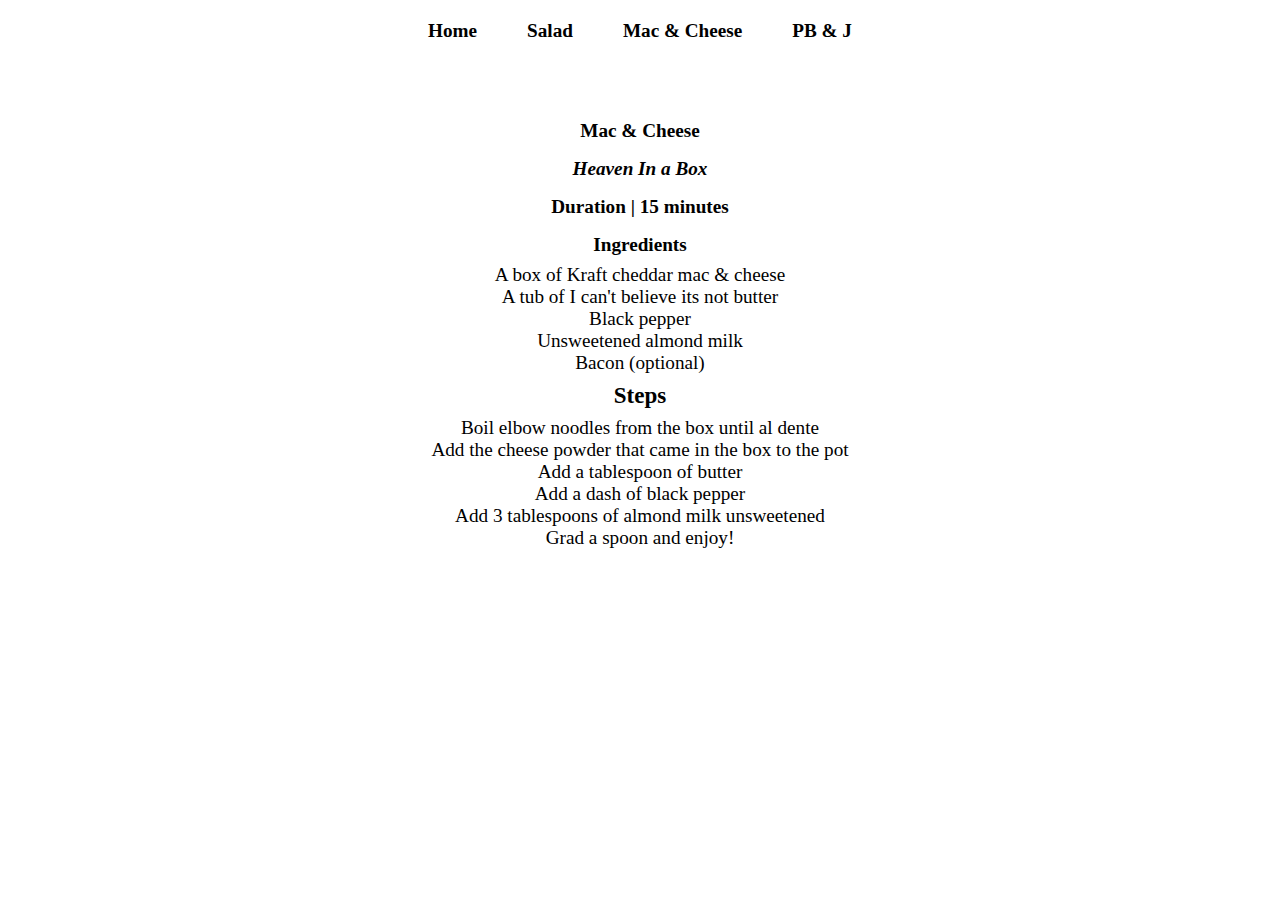
==== recipes/Mac_Cheese.html @ 5016855a "Continued Edits For Github Pages" ====
<!DOCTYPE html>
<html lang="en">
<head>
    <meta charset="UTF-8">
    <meta http-equiv="X-UA-Compatible" content="IE=edge">
    <meta name="viewport" content="width=device-width, initial-scale=1.0">
    <title>| Mac & Cheese |</title>
    <link rel="stylesheet" href="../css/mac.css">
</head>
<body>
   <!--Navbar-->
   <nav class="navbar">
    <ul>
      <li><a href="./index.html">Home</a></li>
      <li><a href="../recipes/salad.html">Salad</a></li>
      <li><a href="../recipes/Mac_Cheese.html">Mac & Cheese</a></li>
      <li><a href="../recipes/PB_J.html">PB & J</a></li>
    </ul>
  </nav>
      <!--Recipe-->
    <h1 class = "headings">Mac & Cheese</h1> 
    <h3 class="headings"><em>Heaven In a Box</em> </h3>
    <h4 class = "headings">Duration | 15 minutes</h4>
    <h4 class = "headings">Ingredients</h4>
   <section id="mac"></section>
    <div class="instruct">
      <ul class="ingredients">
        <li>A box of Kraft cheddar mac & cheese</li>
        <li> A tub of I can't believe its not butter</li>
        <li>Black pepper</li>
        <li>Unsweetened almond milk</li>
        <li>Bacon (optional)</li>
    </ul>

    <h4 class = "headings">Steps</h4>
    <ol class="steps">
        <li>Boil elbow noodles from the box until al dente</li>
        <li>Add the cheese powder that came in the box to the pot</li>
        <li>Add a tablespoon of butter</li>
        <li>Add a dash of black pepper</li>
        <li>Add 3 tablespoons of almond milk unsweetened</li>
        <li>Grad a spoon and enjoy!</li>
    </ol>
   </div>
  
</body>
</html>
---- css/mac.css ----
/*Reset*/

* {
    padding: 0%;
    margin: 0%;
    box-sizing: border-box;
   
}

/* Navbar*/

.navbar {
    display: flex;
    justify-content: center;
    align-items: center;
    background-color: rgba(255, 255, 255, 0.35)
    position: sticky;
    top: 0;

}

.navbar ul{
    display: flex;
    list-style: none;
    margin: 20px 0px;

}

.navbar ul li{
    font-family: 'Times New Roman', Times, serif;
    font-size: 1.2rem;
    font-weight: bold;
}

.navbar ul a {
    text-decoration: none;
    color: black;
    padding: 8px 25px;
    transition: all .5s ease;
}

.navbar ul li a:hover{
    color: black;
    text-decoration: underline;
    border-bottom: 2px;
    
    
}




/*Main Section*/
/* Titles*/

.headings{
    display: flex;
    flex-direction: column;
    color: black;
    justify-content: center;
    text-align: center;
    font-size: larger;
    padding: 8px;
}

h1{
    margin-top: 50px;
}




.instruct {
   text-align: center;
   padding: 15;
   font-size: larger;
   
}


#mac::before{
    content: " ";
    position: absolute;
    top: 0%;
    right: 0%;
    background: url('../images/macimage.JPG') no-repeat center center/cover;
    height: 900px;
    width: 100%;
    z-index: -1;
    opacity: .64;
}
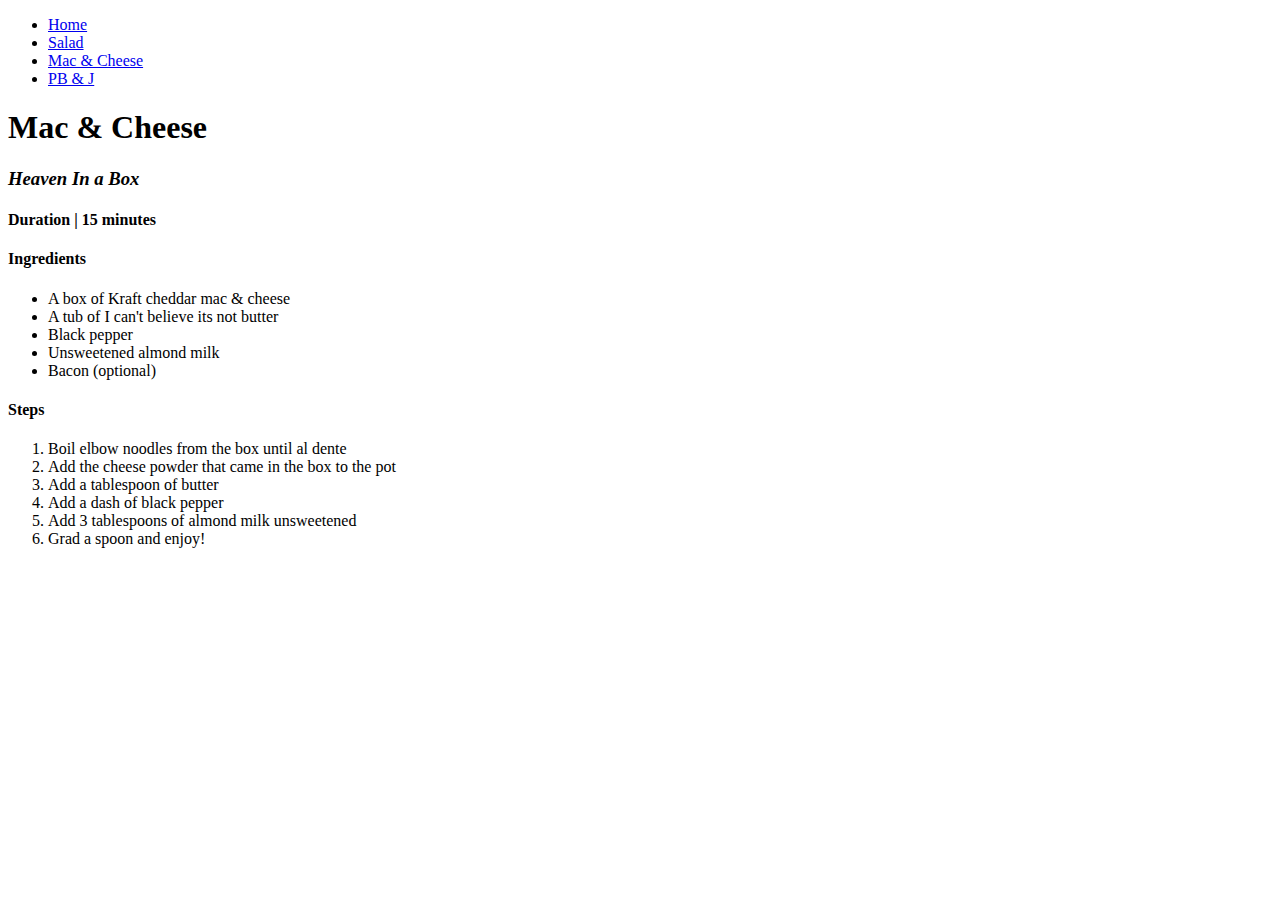
==== commit fb8e3889: "Github Pages Edit" ====
--- a/recipes/Mac_Cheese.html
+++ b/recipes/Mac_Cheese.html
@@ -5,16 +5,16 @@
     <meta http-equiv="X-UA-Compatible" content="IE=edge">
     <meta name="viewport" content="width=device-width, initial-scale=1.0">
     <title>| Mac & Cheese |</title>
-    <link rel="stylesheet" href="../css/mac.css">
+    <link rel="stylesheet" href="./css/mac.css">
 </head>
 <body>
    <!--Navbar-->
    <nav class="navbar">
     <ul>
-      <li><a href="./index.html">Home</a></li>
-      <li><a href="../recipes/salad.html">Salad</a></li>
-      <li><a href="../recipes/Mac_Cheese.html">Mac & Cheese</a></li>
-      <li><a href="../recipes/PB_J.html">PB & J</a></li>
+      <li><a href="index.html">Home</a></li>
+      <li><a href="./recipes/salad.html">Salad</a></li>
+      <li><a href="./recipes/Mac_Cheese.html">Mac & Cheese</a></li>
+      <li><a href="./recipes/PB_J.html">PB & J</a></li>
     </ul>
   </nav>
       <!--Recipe-->
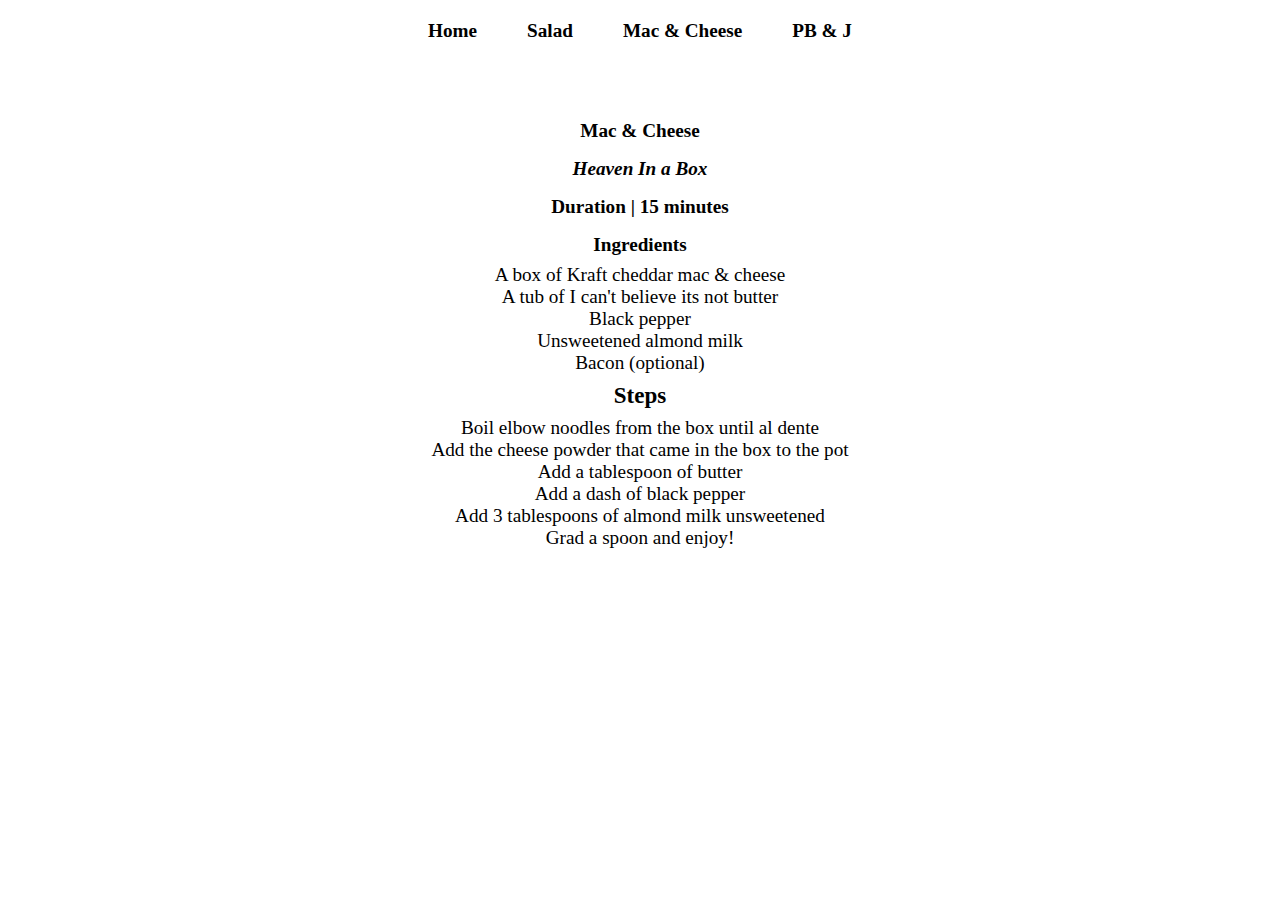
==== commit e1423c60: "Github Pages Edits" ====
--- a/recipes/Mac_Cheese.html
+++ b/recipes/Mac_Cheese.html
@@ -5,18 +5,18 @@
     <meta http-equiv="X-UA-Compatible" content="IE=edge">
     <meta name="viewport" content="width=device-width, initial-scale=1.0">
     <title>| Mac & Cheese |</title>
-    <link rel="stylesheet" href="./css/mac.css">
+    <link rel="stylesheet" href="../css/mac.css">
 </head>
 <body>
-   <!--Navbar-->
-   <nav class="navbar">
-    <ul>
-      <li><a href="index.html">Home</a></li>
-      <li><a href="./recipes/salad.html">Salad</a></li>
-      <li><a href="./recipes/Mac_Cheese.html">Mac & Cheese</a></li>
-      <li><a href="./recipes/PB_J.html">PB & J</a></li>
-    </ul>
-  </nav>
+ <!--Navbar-->
+ <nav class="navbar">
+  <ul>
+    <li><a href="index.html">Home</a></li>
+    <li><a href="./recipes/salad.html">Salad</a></li>
+    <li><a href="./recipes/Mac_Cheese.html">Mac & Cheese</a></li>
+    <li><a href="./recipes/PB_J.html">PB & J</a></li>
+  </ul>
+</nav>
       <!--Recipe-->
     <h1 class = "headings">Mac & Cheese</h1> 
     <h3 class="headings"><em>Heaven In a Box</em> </h3>
--- a/css/mac.css
+++ b/css/mac.css
@@ -0,0 +1,92 @@
+/*Reset*/
+
+* {
+    padding: 0%;
+    margin: 0%;
+    box-sizing: border-box;
+   
+}
+
+/* Navbar*/
+
+.navbar {
+    display: flex;
+    justify-content: center;
+    align-items: center;
+    background-color: rgba(255, 255, 255, 0.35)
+    position: sticky;
+    top: 0;
+
+}
+
+.navbar ul{
+    display: flex;
+    list-style: none;
+    margin: 20px 0px;
+
+}
+
+.navbar ul li{
+    font-family: 'Times New Roman', Times, serif;
+    font-size: 1.2rem;
+    font-weight: bold;
+}
+
+.navbar ul a {
+    text-decoration: none;
+    color: black;
+    padding: 8px 25px;
+    transition: all .5s ease;
+}
+
+.navbar ul li a:hover{
+    color: black;
+    text-decoration: underline;
+    border-bottom: 2px;
+    
+    
+}
+
+
+
+
+/*Main Section*/
+/* Titles*/
+
+.headings{
+    display: flex;
+    flex-direction: column;
+    color: black;
+    justify-content: center;
+    text-align: center;
+    font-size: larger;
+    padding: 8px;
+}
+
+h1{
+    margin-top: 50px;
+}
+
+
+
+
+.instruct {
+   text-align: center;
+   padding: 15;
+   font-size: larger;
+   
+}
+
+
+#mac::before{
+    content: " ";
+    position: absolute;
+    top: 0%;
+    right: 0%;
+    background: url('images/macimage.jpeg') no-repeat center center/cover;
+    height: 900px;
+    width: 100%;
+    z-index: -1;
+    opacity: .64;
+}
+
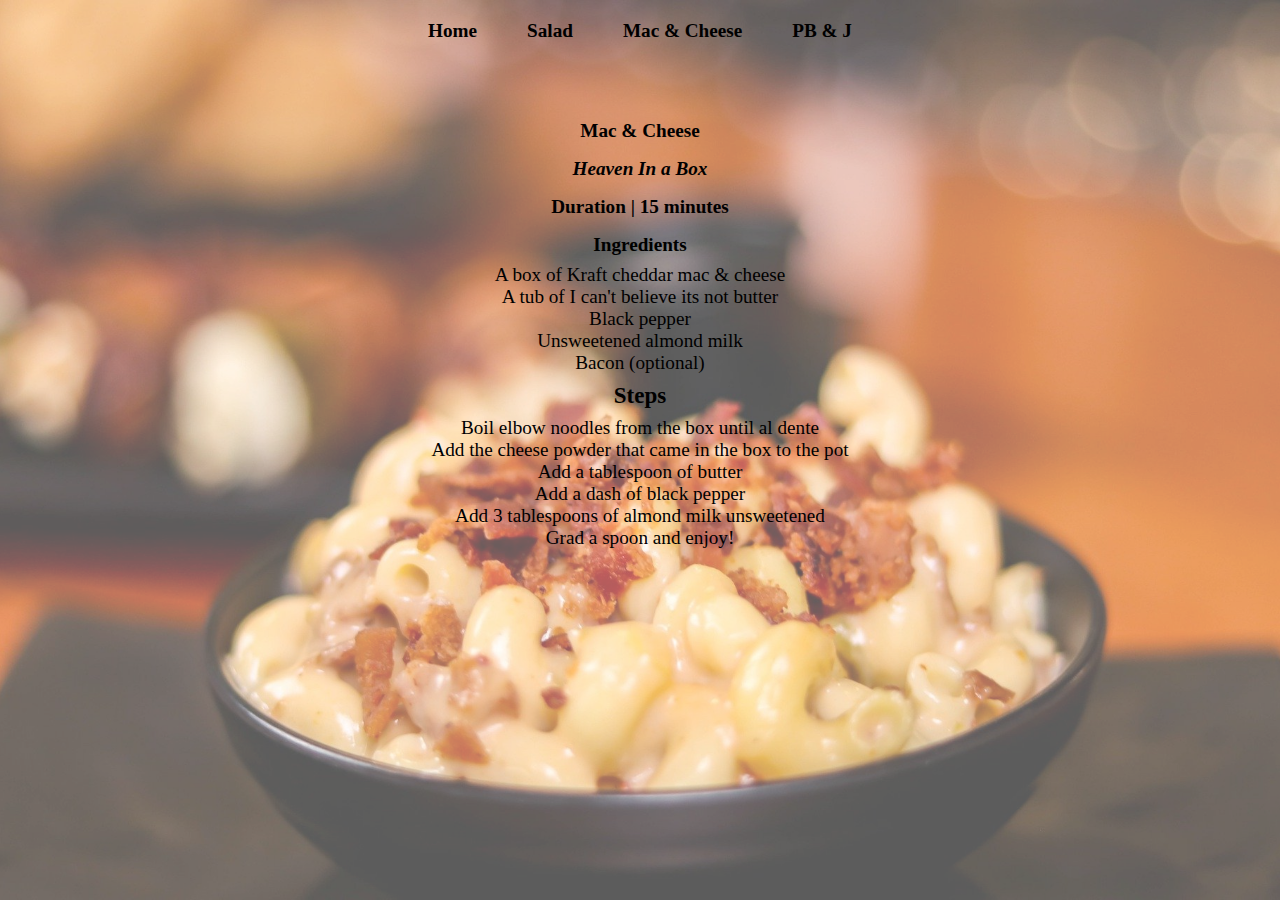
==== commit bd3699d0: "Github Pages Edit" ====
--- a/recipes/Mac_Cheese.html
+++ b/recipes/Mac_Cheese.html
@@ -11,10 +11,10 @@
  <!--Navbar-->
  <nav class="navbar">
   <ul>
-    <li><a href="index.html">Home</a></li>
-    <li><a href="./recipes/salad.html">Salad</a></li>
-    <li><a href="./recipes/Mac_Cheese.html">Mac & Cheese</a></li>
-    <li><a href="./recipes/PB_J.html">PB & J</a></li>
+    <li><a href="../index.html">Home</a></li>
+    <li><a href="../recipes/salad.html">Salad</a></li>
+    <li><a href="../recipes/Mac_Cheese.html">Mac & Cheese</a></li>
+    <li><a href="../recipes/PB_J.html">PB & J</a></li>
   </ul>
 </nav>
       <!--Recipe-->
--- a/css/mac.css
+++ b/css/mac.css
@@ -83,7 +83,7 @@
     position: absolute;
     top: 0%;
     right: 0%;
-    background: url('images/macimage.jpeg') no-repeat center center/cover;
+    background: url('../images/macimage.jpeg') no-repeat center center/cover;
     height: 900px;
     width: 100%;
     z-index: -1;
